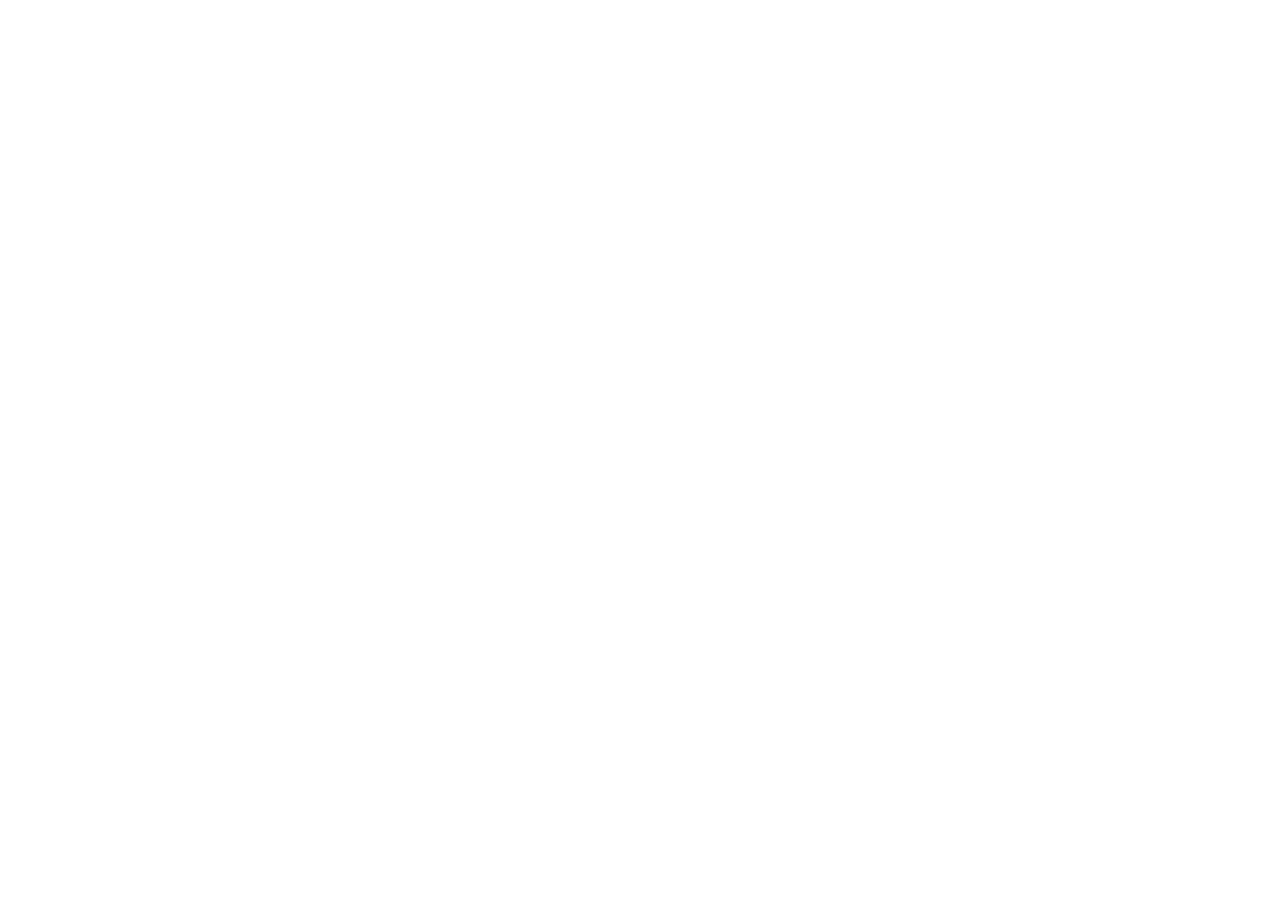
==== index.html @ 6f5f2d7b "first html project" ====
<!DOCTYPE html>
<html lang="en">
<head>
    <meta charset="UTF-8">
    <meta name = "viewport" content='width=device-width, initial-scale=1.0'>
    <title>Document</title>
</head>

<body>

</body>
</html>
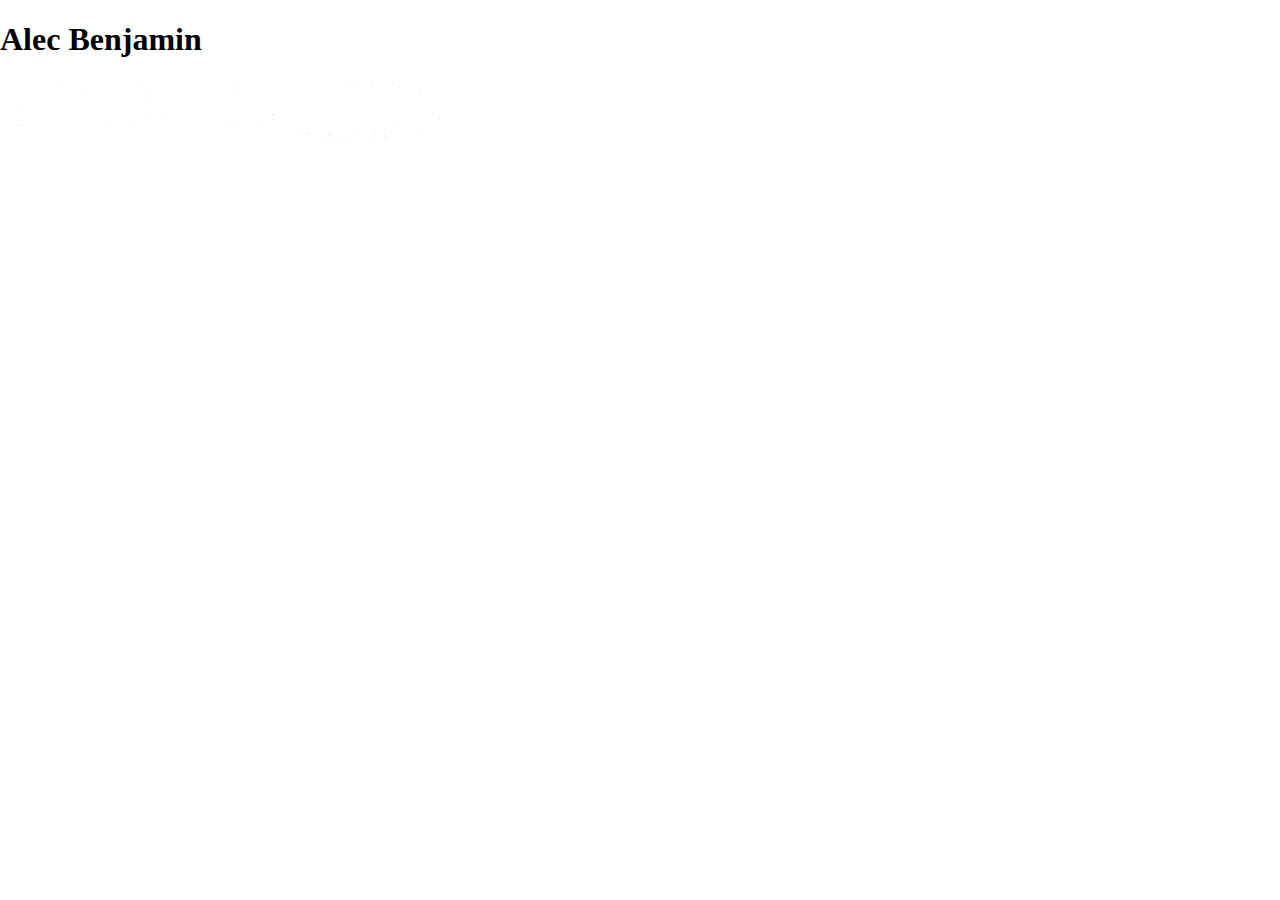
==== commit ab2aaca7: "update index" ====
--- a/index.html
+++ b/index.html
@@ -3,10 +3,20 @@
 <head>
     <meta charset="UTF-8">
     <meta name = "viewport" content='width=device-width, initial-scale=1.0'>
-    <title>Document</title>
+    <!-- Normalize.css -->
+    <link rel="stylesheet" href="normalize.css">
+    <!--Custom Stylesheet -->
+    <link rel="stylesheet" href="styles.css">
+    <title>Alec Benjamin</title>
 </head>
-
+<body>
+    <header>
+        <div class="header">
+            <div class="logo-text1">
+                <h1 class="-is-visually-hidden">Alec Benjamin</h1>
+                   <a href="/?frontpage=true"><img src="alecbenjamin logo.png"></a>
+                </div>
 <body>
 
 </body>
-</html>+</html>
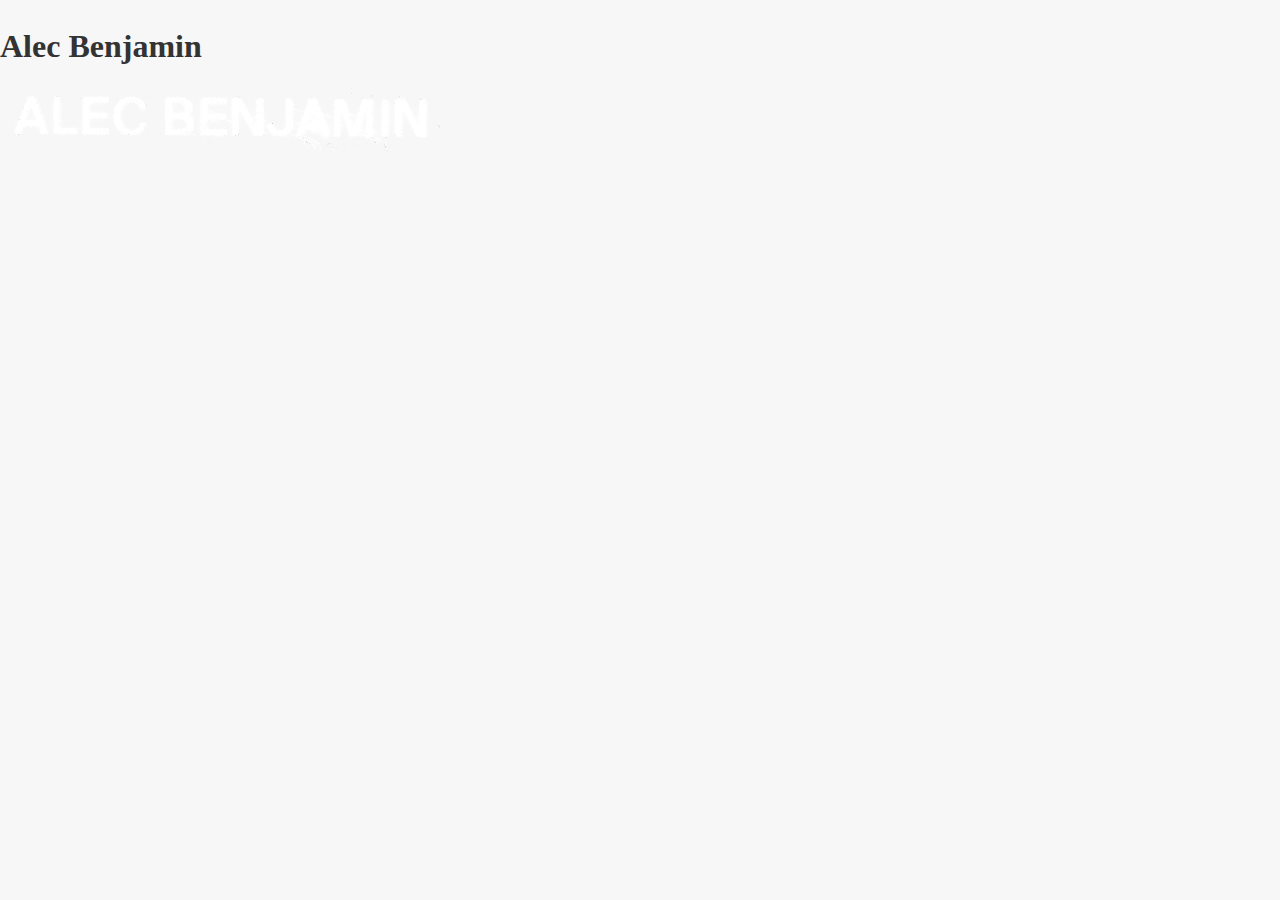
==== commit c43fc503: "changes" ====
--- a/index.html
+++ b/index.html
@@ -7,7 +7,6 @@
     <link rel="stylesheet" href="normalize.css">
     <!--Custom Stylesheet -->
     <link rel="stylesheet" href="styles.css">
-    <title>Alec Benjamin</title>
 </head>
 <body>
     <header>
--- a/styles.css
+++ b/styles.css
@@ -0,0 +1,246 @@
+/* General Styles */
+body {
+    font-family: 'Montserrat', sans-serif;
+    margin: 0;
+    padding: 0;
+    line-height: 1.6;
+    color: #333;
+    background-color: #f7f7f7;
+  }
+  
+  h1, h2, h3 {
+    font-family: 'Pacifico', cursive;
+    margin-bottom: 0.5em;
+  }
+  
+  a {
+    text-decoration: none;
+    color: #0077cc;
+  }
+  
+  a:hover {
+    color: #005fa3;
+  }
+  
+  /* Hero Section */
+  .hero {
+    background: url('images/hero-background.jpg') no-repeat center center/cover;
+    height: 100vh;
+    color: white;
+    display: flex;
+    flex-direction: column;
+    justify-content: center;
+    align-items: center;
+    text-align: center;
+    padding: 0 20px;
+  }
+  
+  .hero h1 {
+    font-size: 3rem;
+    margin-bottom: 0.5em;
+  }
+  
+  .hero p {
+    font-size: 1.5rem;
+  }
+  
+  .main-nav {
+    margin-top: 20px;
+  }
+  
+  .main-nav a {
+    margin: 0 15px;
+    font-weight: bold;
+    font-size: 1.2rem;
+    text-transform: uppercase;
+  }
+  
+  .main-nav a:hover {
+    color: #ffd700;
+  }
+  
+  /* Section Styles */
+  section {
+    padding: 60px 20px;
+    max-width: 1200px;
+    margin: 0 auto;
+  }
+  
+  section h2 {
+    text-align: center;
+  }
+  
+  section p {
+    text-align: center;
+    margin-bottom: 1.5em;
+  }
+  }
+  
+  /* Music Section */
+  .music-player {
+    margin: 20px auto;
+    max-width: 600px;
+  }
+  
+  .music-links {
+    display: flex;
+    justify-content: center;
+    gap: 20px;
+  }
+  
+  .music-links a {
+    background: #0077cc;
+    color: white;
+    padding: 10px 20px;
+    border-radius: 5px;
+  }
+  
+  .music-links a:hover {
+    background: #005fa3;
+  }
+  
+  /* Tour & Booking Section */
+  .tour-list {
+    display: flex;
+    flex-direction: column;
+    gap: 15px;
+    margin-bottom: 30px;
+  }
+  
+  .tour-item {
+    background: #fff;
+    padding: 20px;
+    border: 1px solid #ddd;
+    border-radius: 5px;
+    display: flex;
+    justify-content: space-between;
+    align-items: center;
+  }
+  
+  .tour-item button {
+    background: #0077cc;
+    color: white;
+    border: none;
+    padding: 10px 15px;
+    border-radius: 5px;
+    cursor: pointer;
+  }
+  
+  .tour-item button:hover {
+    background: #005fa3;
+  }
+  
+  /* Booking Form */
+  form {
+    max-width: 600px;
+    margin: 0 auto;
+  }
+  
+  form label {
+    display: block;
+    margin-bottom: 5px;
+    font-weight: bold;
+  }
+  
+  form input, form textarea, form button {
+    width: 100%;
+    margin-bottom: 15px;
+    padding: 10px;
+    border: 1px solid #ddd;
+    border-radius: 5px;
+  }
+  
+  form button {
+    background: #0077cc;
+    color: white;
+    cursor: pointer;
+  }
+  
+  form button:hover {
+    background: #005fa3;
+  }
+  
+  /* Merchandise Section */
+  .merch-list {
+    display: flex;
+    flex-wrap: wrap;
+    gap: 20px;
+    justify-content: center;
+  }
+  
+  .merch-item {
+    background: #fff;
+    border: 1px solid #ddd;
+    border-radius: 5px;
+    text-align: center;
+    padding: 20px;
+    max-width: 200px;
+  }
+  
+  .merch-item img {
+    max-width: 100%;
+    border-radius: 5px;
+    margin-bottom: 10px;
+  }
+  
+  .merch-item button {
+    background: #0077cc;
+    color: white;
+    border: none;
+    padding: 10px 15px;
+    border-radius: 5px;
+    cursor: pointer;
+  }
+  
+  .merch-item button:hover {
+    background: #005fa3;
+  }
+  
+  /* Contact Section */
+  .contact .social-links {
+    display: flex;
+    justify-content: center;
+    gap: 15px;
+  }
+  
+  .contact .social-links a {
+    background: #0077cc;
+    color: white;
+    padding: 10px 15px;
+    border-radius: 5px;
+    font-weight: bold;
+  }
+  
+  .contact .social-links a:hover {
+    background: #005fa3;
+  }
+  
+  /* Footer */
+  .footer {
+    background: #333;
+    color: white;
+    text-align: center;
+    padding: 10px;
+    font-size: 0.9rem;
+  }
+  
+  /* Responsive Design */
+  @media (max-width: 768px) {
+    .hero h1 {
+      font-size: 2.5rem;
+    }
+  
+    .hero p {
+      font-size: 1.2rem;
+    }
+  
+    .main-nav a {
+      font-size: 1rem;
+    }
+  
+    .tour-item {
+      flex-direction: column;
+      text-align: center;
+    }
+  }
+  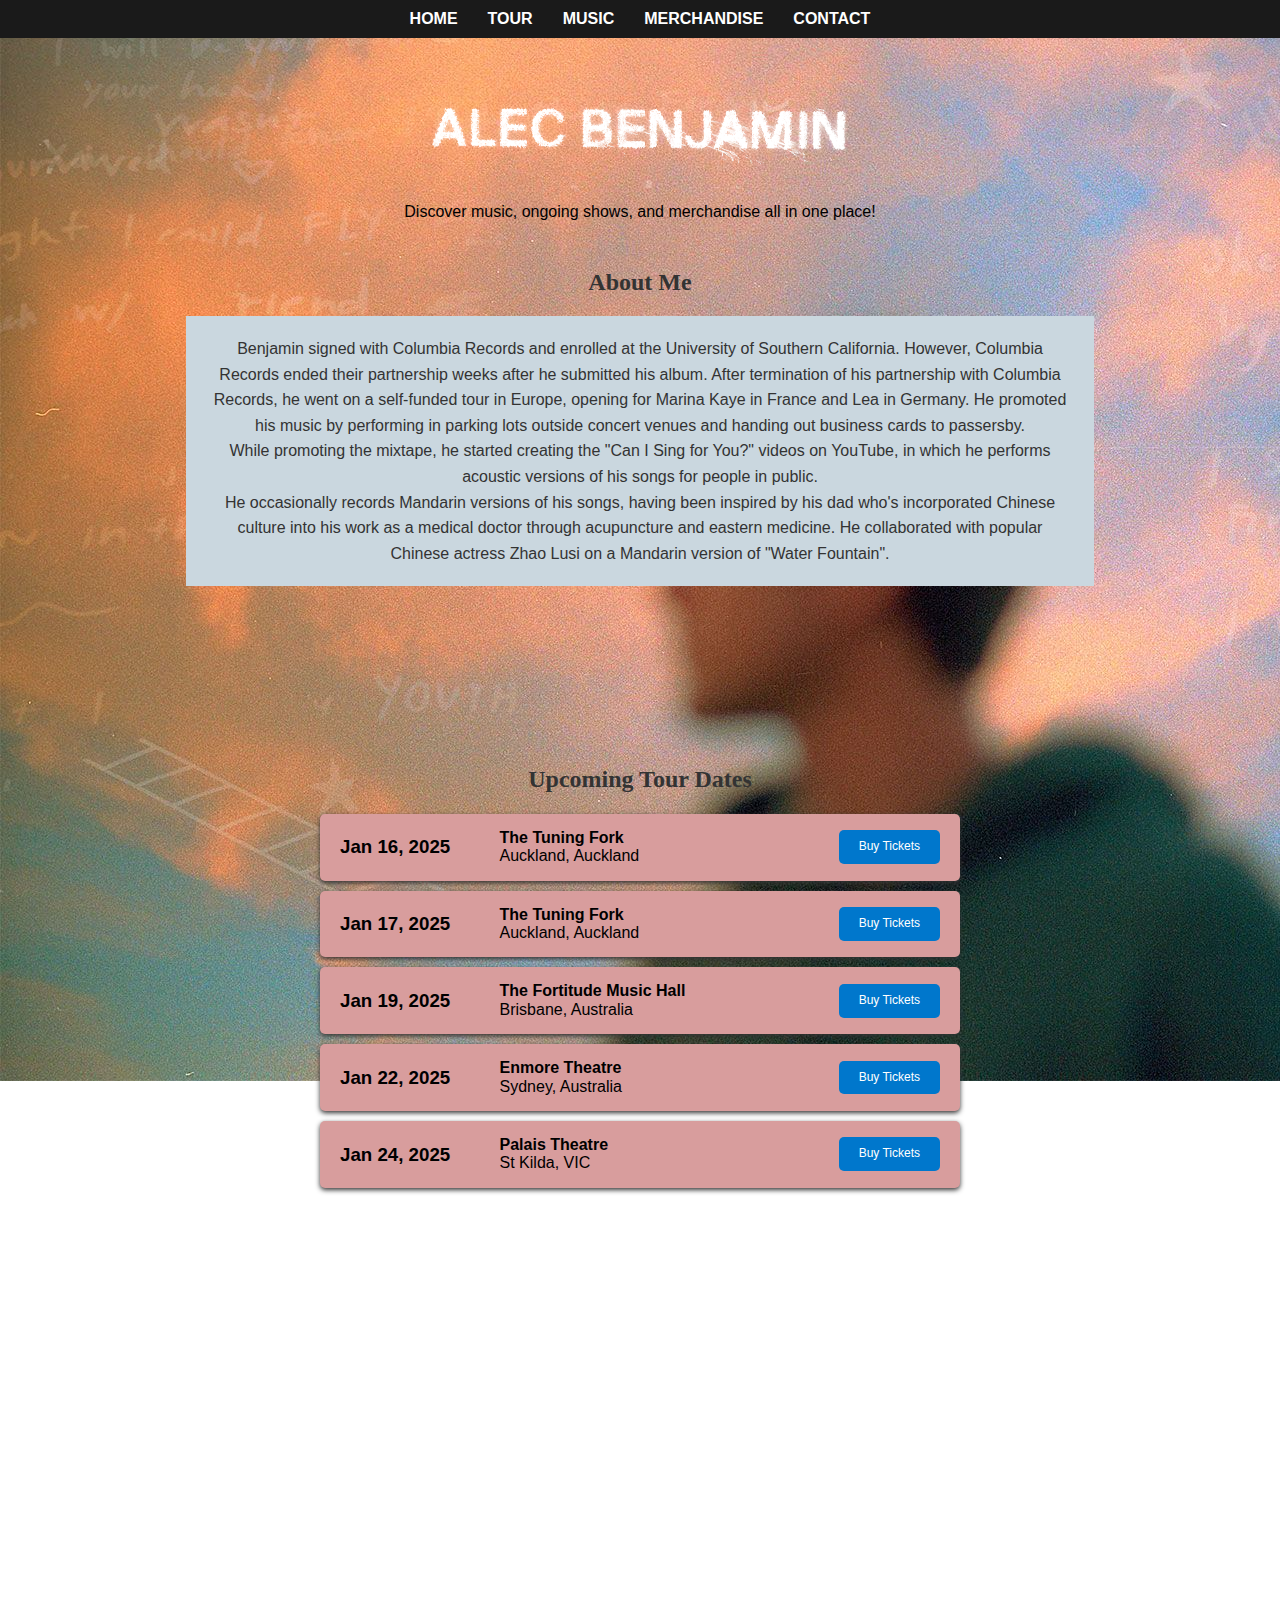
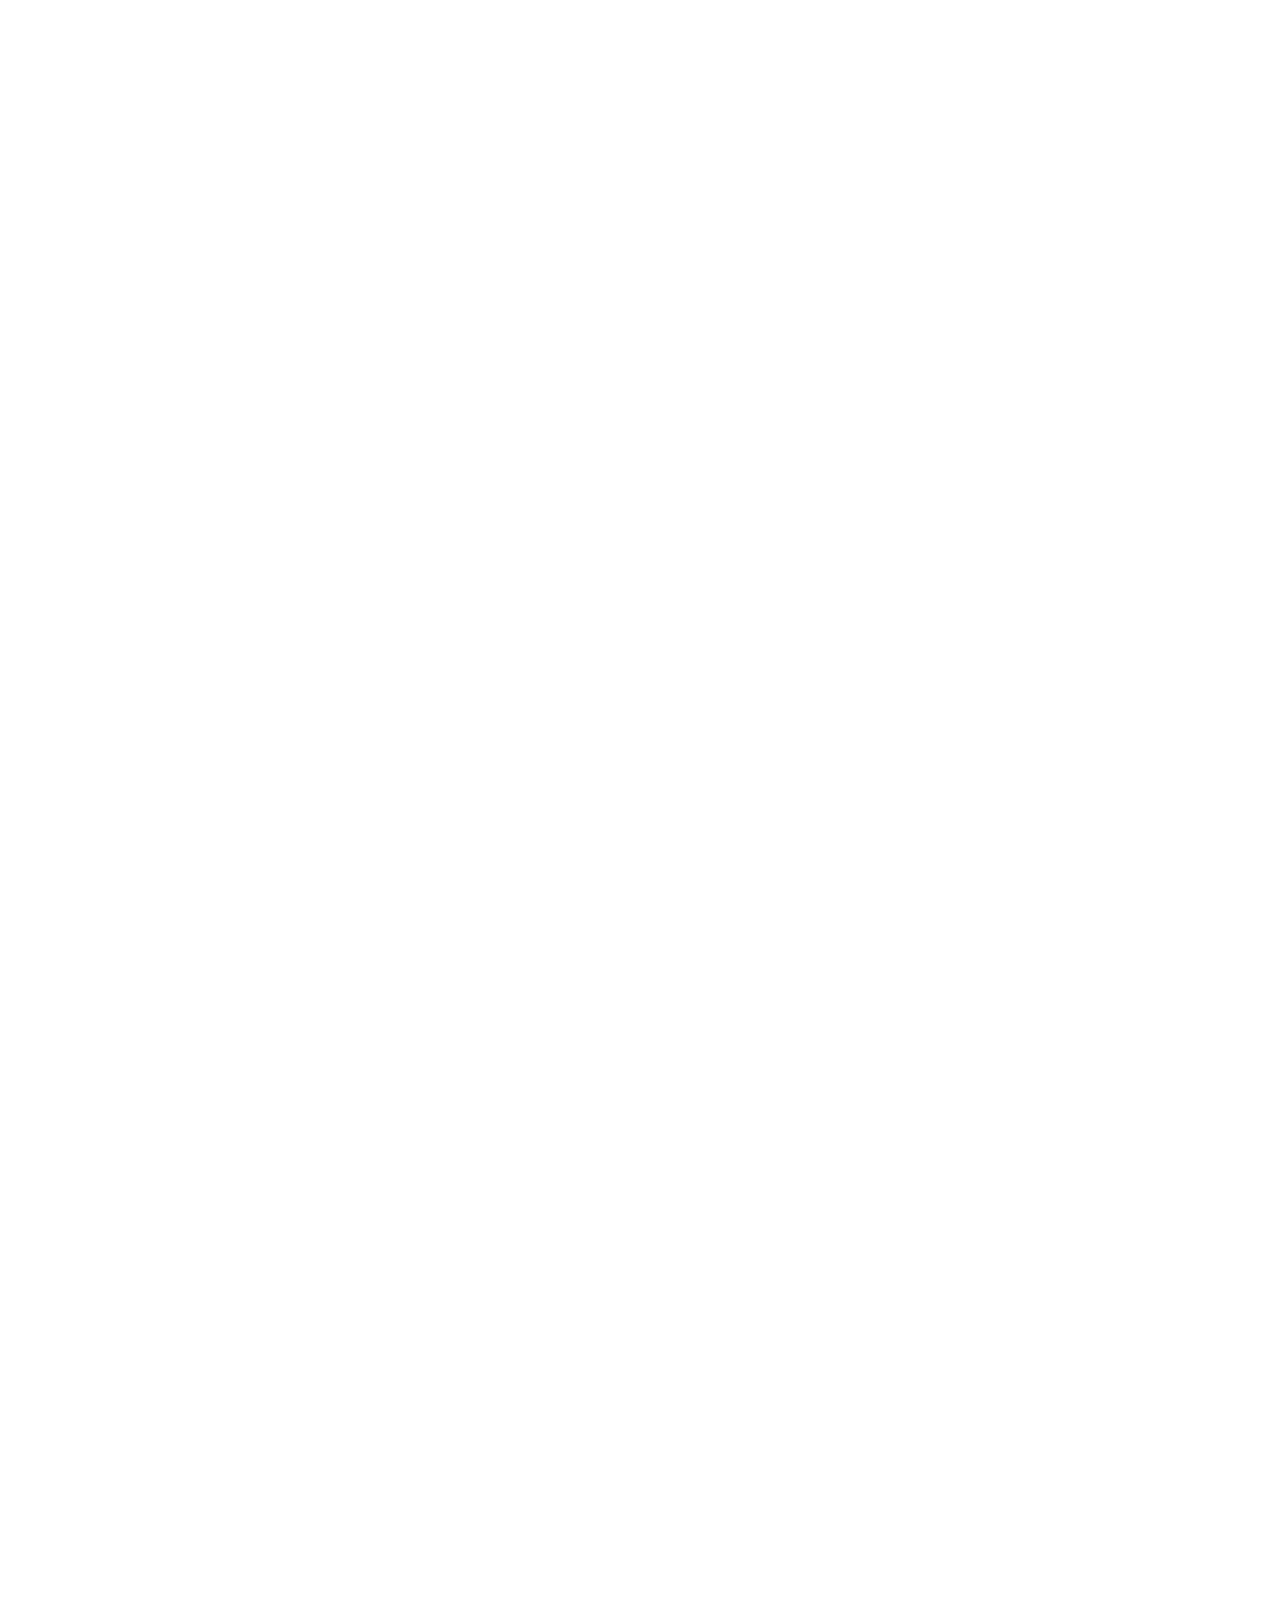
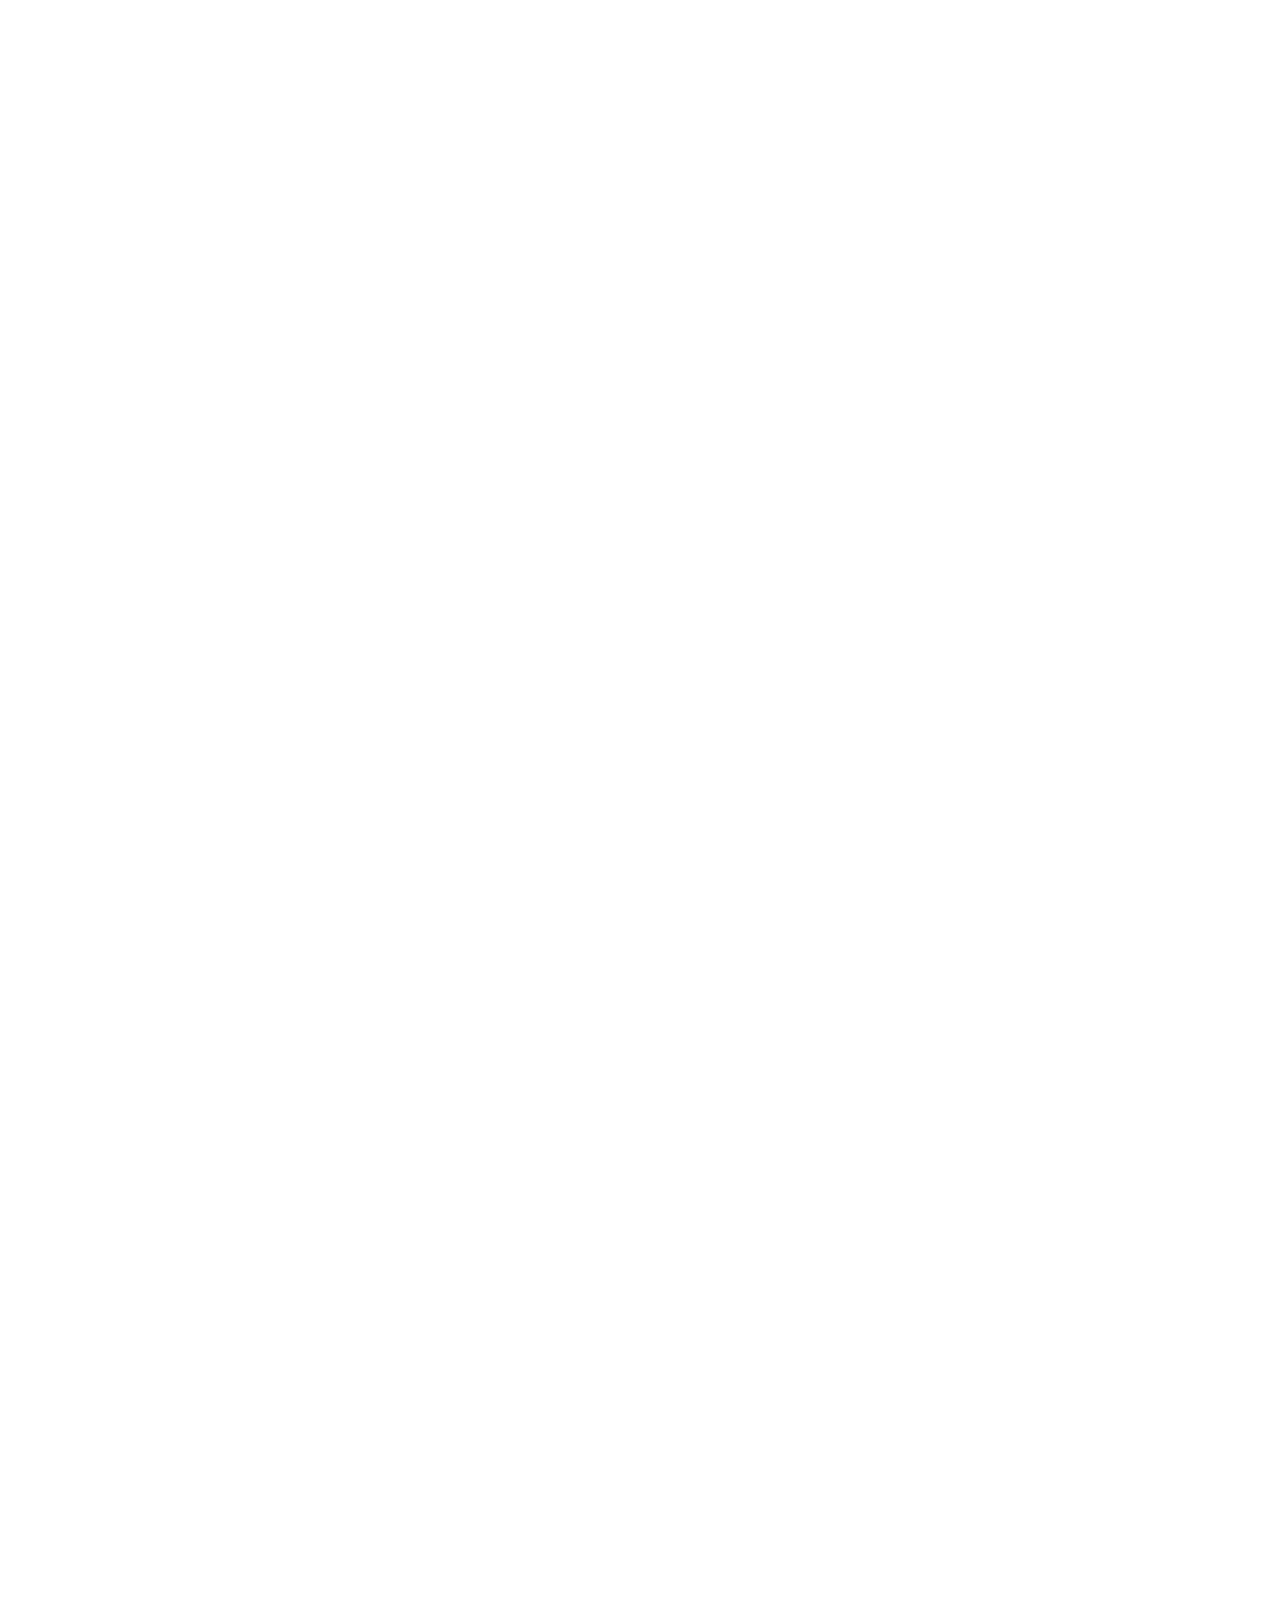
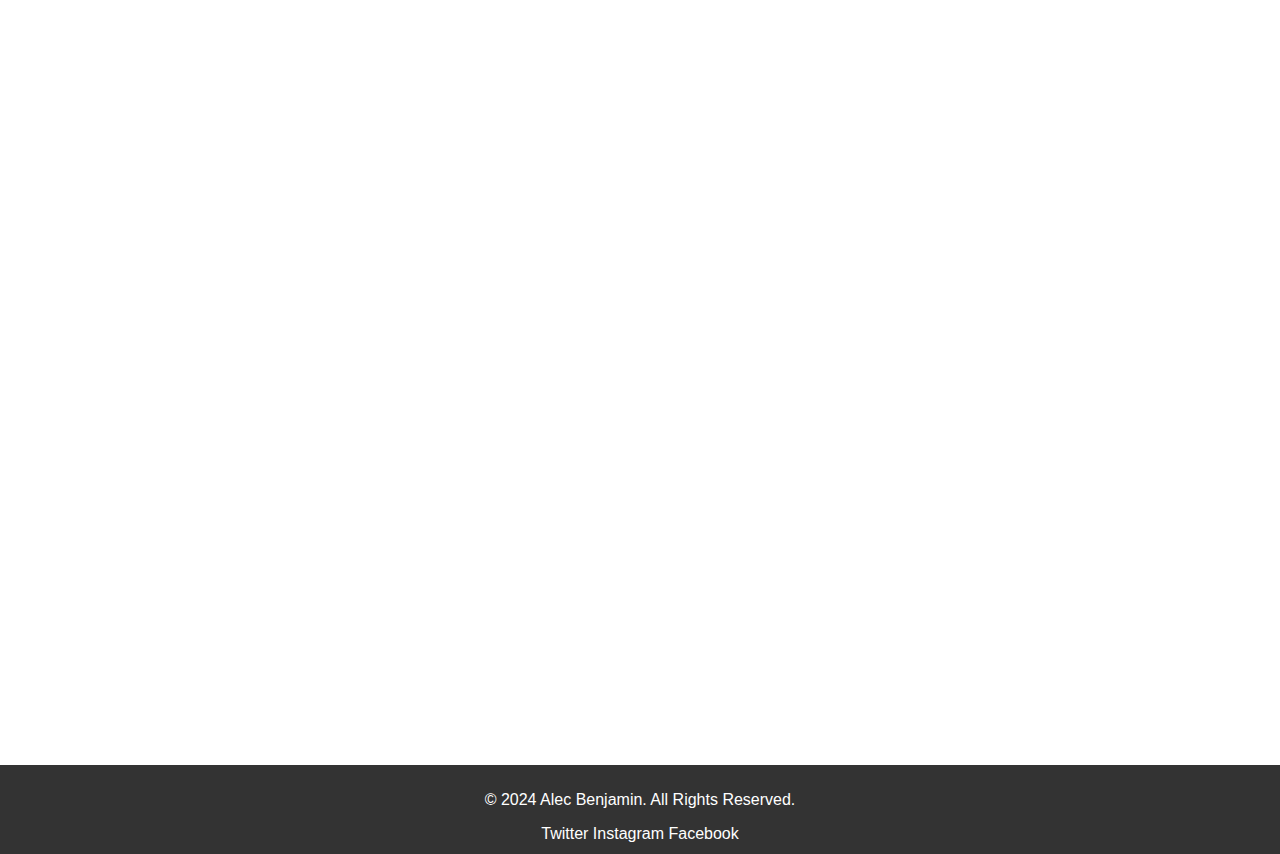
==== commit cd01dbc7: "changes" ====
--- a/index.html
+++ b/index.html
@@ -1,21 +1,217 @@
 <!DOCTYPE html>
 <html lang="en">
 <head>
-    <meta charset="UTF-8">
-    <meta name = "viewport" content='width=device-width, initial-scale=1.0'>
-    <!-- Normalize.css -->
-    <link rel="stylesheet" href="normalize.css">
-    <!--Custom Stylesheet -->
-    <link rel="stylesheet" href="styles.css">
+  <meta charset="UTF-8">
+  <meta name="viewport" content="width=device-width, initial-scale=1.0">
+  <title>Alec Benjamin </title>
+  <link rel="stylesheet" href="normalize.css">
+  <link rel="stylesheet" href="styles.css">
 </head>
 <body>
-    <header>
-        <div class="header">
-            <div class="logo-text1">
-                <h1 class="-is-visually-hidden">Alec Benjamin</h1>
-                   <a href="/?frontpage=true"><img src="alecbenjamin logo.png"></a>
-                </div>
-<body>
-
+  <!-- Main Navigation -->
+  <header class="main-header">
+    <nav class="main-nav">
+      <a href="#home">Home</a>
+      <a href="#tour">Tour</a>
+      <a href="#music">Music</a>
+      <a href="#merch">Merchandise</a>
+      <a href="#contact">Contact</a>
+    </nav>
+  </header>
+
+  <!-- Home Section -->
+  <section id="home" class="page-section">
+    <h1 class="title"><img src="alecbenjamin logo.png" alt="Alec Benjamin"></h1>
+    <p>Discover music, ongoing shows, and merchandise all in one place!</p>
+    <h2><br>About Me</h2>
+    <p class="about-me">
+      Benjamin signed with Columbia Records and enrolled at the University of Southern California. However, Columbia Records ended their partnership weeks after he submitted his album. After termination of his partnership with Columbia Records, he went on a self-funded tour in Europe, opening for Marina Kaye in France and Lea in Germany. He promoted his music by performing in parking lots outside concert venues and handing out business cards to passersby.
+      <br> While promoting the mixtape, he started creating the "Can I Sing for You?" videos on YouTube, in which he performs acoustic versions of his songs for people in public.
+      <br> He occasionally records Mandarin versions of his songs, having been inspired by his dad who's incorporated Chinese culture into his work as a medical doctor through acupuncture and eastern medicine. He collaborated with popular Chinese actress Zhao Lusi on a Mandarin version of "Water Fountain".
+    </p>
+  </section>
+  
+
+  <!-- Tour Section -->
+  <section id="tour" class="page-section">
+    <h2>Upcoming Tour Dates</h2>
+    <div class="tour-list">
+      <div class="tour-item" data-location="Auckland" data-url="https://moshtix.co.nz/v2/event/alec-benjamin-auckland/169589">
+        <h3>Jan 16, 2025</h3>
+        <p><strong>
+          The Tuning Fork</strong> 
+          <br>Auckland, Auckland</p>
+        <button>Buy Tickets</button>
+      </div>
+      <div class="tour-item" data-location="Auckland" data-url="https://moshtix.co.nz/v2/event/alec-benjamin-auckland/169589">
+        <h3>Jan 17, 2025</h3>
+        <p><strong>
+          The Tuning Fork</strong> 
+          <br>Auckland, Auckland</p>
+        <button>Buy Tickets</button>
+      </div>
+      <div class="tour-item" data-location="Brisbane" data-url="https://www.ticketmaster.com.au/event/130060F1A6D33A3C">
+        <h3>Jan 19, 2025</h3>
+        <p><strong>
+          The Fortitude Music Hall</strong> 
+          <br>Brisbane, Australia</p>
+        <button>Buy Tickets</button>
+      </div>
+      <div class="tour-item" data-location="Sydney" data-url="https://premier.ticketek.com.au/shows/show.aspx?sh=ALECBEN25">
+        <h3>Jan 22, 2025</h3>
+        <p><strong>
+          Enmore Theatre</strong> 
+          <br>Sydney, Australia</p>
+        <button>Buy Tickets</button>
+      </div>
+      <div class="tour-item" data-location="VIC" data-url="https://www.ticketmaster.com.au/event/130060F1B1143D73">
+        <h3>Jan 24, 2025</h3>
+        <p><strong>
+          Palais Theatre</strong> 
+          <br>St Kilda, VIC</p>
+        <button>Buy Tickets</button>
+      </div>
+    </div>
+  </section>
+
+  <!-- Music Section -->
+  <section id="music" class="page-section">
+    <h2>Music</h2>
+    <div class="music-library">
+      <h3>Listen to my latest album.</h3>
+      <iframe style="border-radius:12px" 
+      src="https://open.spotify.com/embed/album/6ul4W8XzkvOeS1YgPfY3TF?utm_source=generator" 
+      width="100%" 
+      height="352" 
+      frameBorder="0" 
+      allowfullscreen="" 
+      allow="autoplay; clipboard-write; encrypted-media; fullscreen; picture-in-picture" 
+      loading="lazy">
+      </iframe>
+      <div class="track-list">
+        <h3>Hit Songs</h3>
+        <iframe style="border-radius:12px" 
+        src="https://open.spotify.com/embed/track/4IhKLu7Vk3j2TLmnFPl6To?utm_source=generator" 
+        width="100%" 
+        height="352" 
+        frameBorder="0" 
+        allowfullscreen="" 
+        allow="autoplay; clipboard-write; encrypted-media; fullscreen; picture-in-picture" 
+        loading="lazy"></iframe>
+        <iframe style="border-radius:12px" 
+        src="https://open.spotify.com/embed/track/4IhKLu7Vk3j2TLmnFPl6To?utm_source=generator" 
+        width="100%" 
+        height="352" 
+        frameBorder="0" 
+        allowfullscreen="" 
+        allow="autoplay; clipboard-write; encrypted-media; fullscreen; picture-in-picture" 
+        loading="lazy"></iframe>
+      </div>
+    </div>
+  </section>
+
+  <!-- Merchandise Section -->
+  <section id="merch" class="page-section">
+    <h2>Merchandise</h2>
+    <div class="merch-list">
+      <div class="merch-item">
+        <img src="12_notes_tour_hoodie_black.png" alt="12 Notes Tour Hoodie">
+        <p>12 Notes Tour Hoodie</p>
+        <p>$109.00</p>
+        <button>Add to Cart</button>
+      </div>
+      <div class="merch-item">
+        <img src="12_notes_crewneck.png" alt="12 Notes Tour Crewneck">
+        <p>12 Notes Tour Crewneck</p>
+        <p>$96.00</p>
+        <button>Add to Cart</button>
+      </div>
+      <div class="merch-item">
+        <img src="12_notes_photo_tee.png" alt="12 Notes Photo Tour Tee">
+        <p>12 Notes Photo Tour Tee</p>
+        <p>$55.00</p>
+        <button>Add to Cart</button>
+      </div>
+      
+      <div class="merch-item">
+        <img src="hoodie_merch.png" alt="12 Notes Hoodie">
+        <p>12 Notes Hoodie</p>
+        <p>$102.00</p>
+        <button>Add to Cart</button>
+      </div>
+      <div class="merch-item">
+        <img src="t-shirt_merch.png" alt="12 Notes Tee White">
+        <p>12 Notes Tee White</p>
+        <p>$55.00</p>
+        <button>Add to Cart</button>
+      </div>
+      <div class="merch-item">
+        <img src="theraphy_tee.png" alt="Theraphy Tour Tee">
+        <p>Therapy Tour Tee</p>
+        <p>$55.00</p>
+        <button>Add to Cart</button>
+      </div>
+      <div class="merch-item">
+        <img src="theraphy_crewneck.png" alt="Theraphy Crewneck">
+        <p>Therapy Crewneck</p>
+        <p>$89.00</p>
+        <button>Add to Cart</button>
+      </div>
+      <div class="merch-item">
+        <img src="hat_merch.png" alt="Therapy Hat">
+        <p>Theraphy Hat</p>
+        <p>$62.00</p>
+        <button>Add to Cart</button>
+      </div>
+      <div class="merch-item">
+        <img src="journal_club_tee.png" alt="Journal Club Tee White">
+        <p>Journal Club Tee White</p>
+        <p>$55.00</p>
+        <button>Add to Cart</button>
+      </div>
+      <div class="merch-item">
+        <img src="journal_club_tee_black.png" alt="Journal Club Tee Black">
+        <p>Journal Club Tee Black</p>
+        <p>$55.00</p>
+        <button>Add to Cart</button>
+      </div>
+    </div>
+    <div class="cart-summary">
+      <h3>Your Cart</h3>
+      <ul id="cart-items"></ul>
+      <p id="cart-total">Total: $0.00</p>
+      <button id="checkout-button">Checkout</button>
+    </div>
+  </section>
+
+  <!-- Contact Section -->
+  <section id="contact" class="page-section">
+    <h2>Contact Us</h2>
+    <p>Have a question or message? Drop us a note below!</p>
+    <form id="contact-form" class="contact-form">
+      <div class="form-group">
+        <input type="text" id="name" name="name" placeholder="Your Name" required>
+      </div>
+      <div class="form-group">
+        <input type="email" id="email" name="email" placeholder="Your Email" required>
+      </div>
+      <div class="form-group">
+        <textarea id="message" name="message" placeholder="Your Message" rows="3" required></textarea>
+      </div>
+      <button type="submit">Send</button>
+    </form>
+  </section>
+  
+
+  <footer class="footer">
+    <p>&copy; 2024 Alec Benjamin. All Rights Reserved.</p>
+    <div class="social-links">
+      <a href="https://x.com/AlecBenjamin/" target="_blank">Twitter</a>
+      <a href="https://www.instagram.com/alecbenjamin/" target="_blank">Instagram</a>
+      <a href="https://www.facebook.com/AlecBenjaminMusic/" target="_blank">Facebook</a>
+    </div>
+  </footer>  
+
+  <script src="script.js"></script>
 </body>
 </html>
--- a/styles.css
+++ b/styles.css
@@ -1,246 +1,238 @@
 /* General Styles */
 body {
-    font-family: 'Montserrat', sans-serif;
-    margin: 0;
-    padding: 0;
-    line-height: 1.6;
-    color: #333;
-    background-color: #f7f7f7;
-  }
-  
-  h1, h2, h3 {
-    font-family: 'Pacifico', cursive;
-    margin-bottom: 0.5em;
-  }
-  
-  a {
-    text-decoration: none;
-    color: #0077cc;
-  }
-  
-  a:hover {
-    color: #005fa3;
-  }
-  
-  /* Hero Section */
-  .hero {
-    background: url('images/hero-background.jpg') no-repeat center center/cover;
-    height: 100vh;
-    color: white;
-    display: flex;
-    flex-direction: column;
-    justify-content: center;
-    align-items: center;
-    text-align: center;
-    padding: 0 20px;
-  }
-  
-  .hero h1 {
-    font-size: 3rem;
-    margin-bottom: 0.5em;
-  }
-  
-  .hero p {
-    font-size: 1.5rem;
-  }
-  
-  .main-nav {
-    margin-top: 20px;
-  }
-  
-  .main-nav a {
-    margin: 0 15px;
-    font-weight: bold;
-    font-size: 1.2rem;
-    text-transform: uppercase;
-  }
-  
-  .main-nav a:hover {
-    color: #ffd700;
-  }
-  
-  /* Section Styles */
-  section {
-    padding: 60px 20px;
-    max-width: 1200px;
-    margin: 0 auto;
-  }
-  
-  section h2 {
-    text-align: center;
-  }
-  
-  section p {
-    text-align: center;
-    margin-bottom: 1.5em;
-  }
-  }
-  
-  /* Music Section */
-  .music-player {
-    margin: 20px auto;
-    max-width: 600px;
-  }
-  
-  .music-links {
-    display: flex;
-    justify-content: center;
-    gap: 20px;
-  }
-  
-  .music-links a {
-    background: #0077cc;
-    color: white;
-    padding: 10px 20px;
-    border-radius: 5px;
-  }
-  
-  .music-links a:hover {
-    background: #005fa3;
-  }
-  
-  /* Tour & Booking Section */
-  .tour-list {
-    display: flex;
-    flex-direction: column;
-    gap: 15px;
-    margin-bottom: 30px;
-  }
-  
-  .tour-item {
-    background: #fff;
-    padding: 20px;
-    border: 1px solid #ddd;
-    border-radius: 5px;
-    display: flex;
-    justify-content: space-between;
-    align-items: center;
-  }
-  
-  .tour-item button {
-    background: #0077cc;
-    color: white;
-    border: none;
-    padding: 10px 15px;
-    border-radius: 5px;
-    cursor: pointer;
-  }
-  
-  .tour-item button:hover {
-    background: #005fa3;
-  }
-  
-  /* Booking Form */
-  form {
-    max-width: 600px;
-    margin: 0 auto;
-  }
-  
-  form label {
-    display: block;
-    margin-bottom: 5px;
-    font-weight: bold;
-  }
-  
-  form input, form textarea, form button {
-    width: 100%;
-    margin-bottom: 15px;
-    padding: 10px;
-    border: 1px solid #ddd;
-    border-radius: 5px;
-  }
-  
-  form button {
-    background: #0077cc;
-    color: white;
-    cursor: pointer;
-  }
-  
-  form button:hover {
-    background: #005fa3;
-  }
-  
-  /* Merchandise Section */
-  .merch-list {
-    display: flex;
-    flex-wrap: wrap;
-    gap: 20px;
-    justify-content: center;
-  }
-  
-  .merch-item {
-    background: #fff;
-    border: 1px solid #ddd;
-    border-radius: 5px;
-    text-align: center;
-    padding: 20px;
-    max-width: 200px;
-  }
-  
-  .merch-item img {
-    max-width: 100%;
-    border-radius: 5px;
-    margin-bottom: 10px;
-  }
-  
-  .merch-item button {
-    background: #0077cc;
-    color: white;
-    border: none;
-    padding: 10px 15px;
-    border-radius: 5px;
-    cursor: pointer;
-  }
-  
-  .merch-item button:hover {
-    background: #005fa3;
-  }
-  
-  /* Contact Section */
-  .contact .social-links {
-    display: flex;
-    justify-content: center;
-    gap: 15px;
-  }
-  
-  .contact .social-links a {
-    background: #0077cc;
-    color: white;
-    padding: 10px 15px;
-    border-radius: 5px;
-    font-weight: bold;
-  }
-  
-  .contact .social-links a:hover {
-    background: #005fa3;
-  }
-  
-  /* Footer */
-  .footer {
-    background: #333;
-    color: white;
-    text-align: center;
-    padding: 10px;
-    font-size: 0.9rem;
-  }
-  
-  /* Responsive Design */
-  @media (max-width: 768px) {
-    .hero h1 {
-      font-size: 2.5rem;
-    }
-  
-    .hero p {
-      font-size: 1.2rem;
-    }
-  
-    .main-nav a {
-      font-size: 1rem;
-    }
-  
-    .tour-item {
-      flex-direction: column;
-      text-align: center;
-    }
-  }
-  +  font-family: 'Montserrat', sans-serif;
+  margin: 0;
+  padding: 0;
+  scroll-behavior: smooth;
+  background-image: url('alecbenjamincover.jpg');
+  background-repeat: no-repeat;
+  background-attachment: fixed;
+}
+
+h1, h2 {
+  font-family: 'Pacifico', cursive;
+  text-align: center;
+  color: #333;
+}
+
+a {
+  text-decoration: none;
+  color: white;
+}
+
+a:hover {
+  color: #ffd700;
+}
+
+/* Home Section */
+.home {
+  background: url('alecbenjamincover.jpg') no-repeat center center/cover;
+  display: flex;
+  flex-direction: column;
+  justify-content: center;
+  align-items: center;
+  text-align: center;
+}
+
+.about-me {
+  width: 70%;
+  margin: 0 auto; 
+  line-height: 1.6; 
+  color: #333; 
+  padding: 20px 20px;
+  background-color: #cad7df;
+}
+
+
+.main-nav {
+  position: fixed;
+  top: 0;
+  left: 0;
+  right: 0;
+  display: flex;
+  justify-content: center;
+  background: #1a1a1a;
+  padding: 10px 0;
+  z-index: 1000;
+}
+
+.main-nav a {
+  margin: 0 15px;
+  font-weight: bold;
+  text-transform: uppercase;
+}
+
+
+/* Section Layouts */
+section {
+  padding: 80px 20px;
+  text-align: center;
+  min-height: 10cm;
+}
+
+
+/* Tour List */
+.tour-item {
+  display: flex;
+  align-items: center; 
+  justify-content: space-between; 
+  max-width: 600px;
+  background: #d89d9d;
+  margin: 10px auto;
+  padding: 15px 20px; 
+  border-radius: 5px;
+  box-shadow: 0 2px 5px #333;
+  text-align: left;
+}
+
+.tour-item h3 {
+  margin: 0;
+  flex: 1; 
+}
+
+.tour-item p {
+  margin: 0;
+  font-size: 16px;
+  flex: 2; 
+  text-align: left;
+}
+
+.tour-item button {
+  margin-left: 20px; 
+  padding: 10px 20px;
+  background-color: #0077cc;
+  color: white;
+  border: none;
+  border-radius: 5px;
+  cursor: pointer;
+  font-size: 12px;
+}
+
+
+/* Merchandise Section */
+.merch-list {
+  display: flex;
+  flex-wrap: wrap; /* Ensures wrapping of items to the next row */
+  justify-content: center; /* Centers items on each row */
+  gap: 20px; /* Adds spacing between items */
+}
+
+.merch-item {
+  flex: 1 1 calc(25% - 20px); 
+  max-width: 300px;
+  text-align: center; 
+  padding: 15px;
+  border-radius: 8px;
+  background-color: #ffffff81;
+  box-shadow: 0 2px 5px #1a1a1a;
+}
+
+.merch-item img {
+  width: 100%;
+  height: auto; /* Ensures the image scales proportionally */
+  border-radius: 5px; /* Adds slight rounding to the image */
+}
+
+.merch-item button {
+  margin-top: 10px;
+  padding: 10px 15px;
+  background-color: #0077cc;
+  color: white;
+  border: none;
+  border-radius: 5px;
+  cursor: pointer;
+  font-size: 11px;
+}
+
+.merch-item button:hover {
+  background-color: #005fa3;
+}
+
+.cart-summary {
+  margin: 30px auto; 
+  padding: 15px;
+  background: #f8c4c4cf;
+  border-radius: 5px;
+  max-width: 800px;
+  text-align: center; 
+}
+
+.cart-summary h3 {
+  margin-bottom: 10px;
+}
+
+#cart-items {
+  list-style: none;
+  padding: 0;
+  margin-bottom: 10px;
+}
+
+#cart-items li {
+  padding: 5px 0;
+}
+
+#checkout-button {
+  background: #0077cc;
+  color: white;
+  border: none;
+  padding: 10px 15px;
+  border-radius: 5px;
+  cursor: pointer;
+}
+
+#checkout-button:hover {
+  background: #005fa3;
+}
+
+/*Contact Section*/
+.contact-form {
+  width: 80%;
+  margin: 0 auto;
+  max-width: 500px; 
+  display: flex;
+  flex-direction: column;
+  gap: 10px; 
+}
+
+.contact-form .form-group {
+  display: flex;
+  flex-direction: column;
+}
+
+.contact-form input,
+.contact-form textarea {
+  width: 100%;
+  padding: 10px;
+  border: 1px solid #ccc;
+  border-radius: 5px;
+  font-size: 12px;
+}
+
+.contact-form button {
+  margin: auto;
+  padding: 10px 20px;
+  background-color: #0077cc;
+  color: white;
+  border: none;
+  border-radius: 5px;
+  cursor: pointer;
+  font-size: 12px;
+  width: 80px;
+}
+
+.contact-form button:hover {
+  background-color: #005fa3;
+}
+
+#contact p {
+  font-size: 11px;
+  margin-bottom: 15px;
+}
+
+/* Footer */
+.footer {
+  text-align: center;
+  background: #333;
+  color: white;
+  padding: 10px 0;
+}
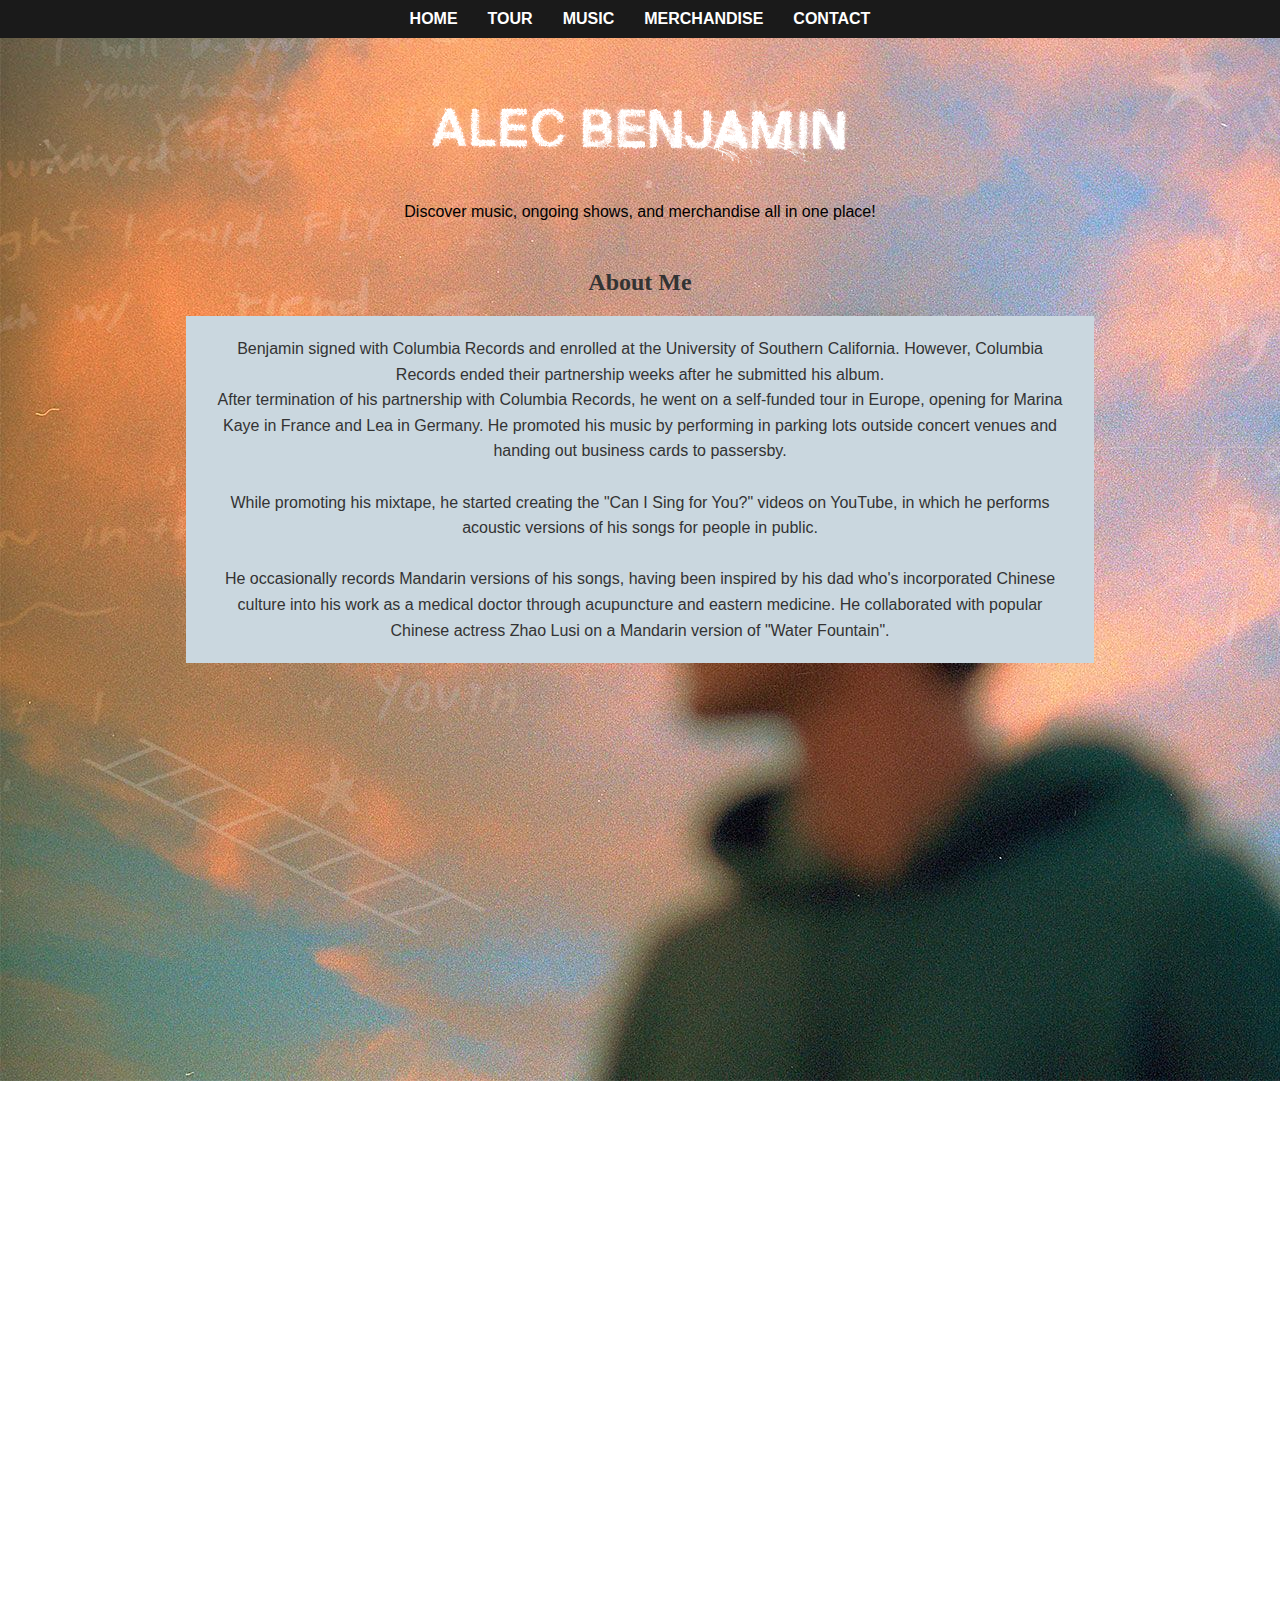
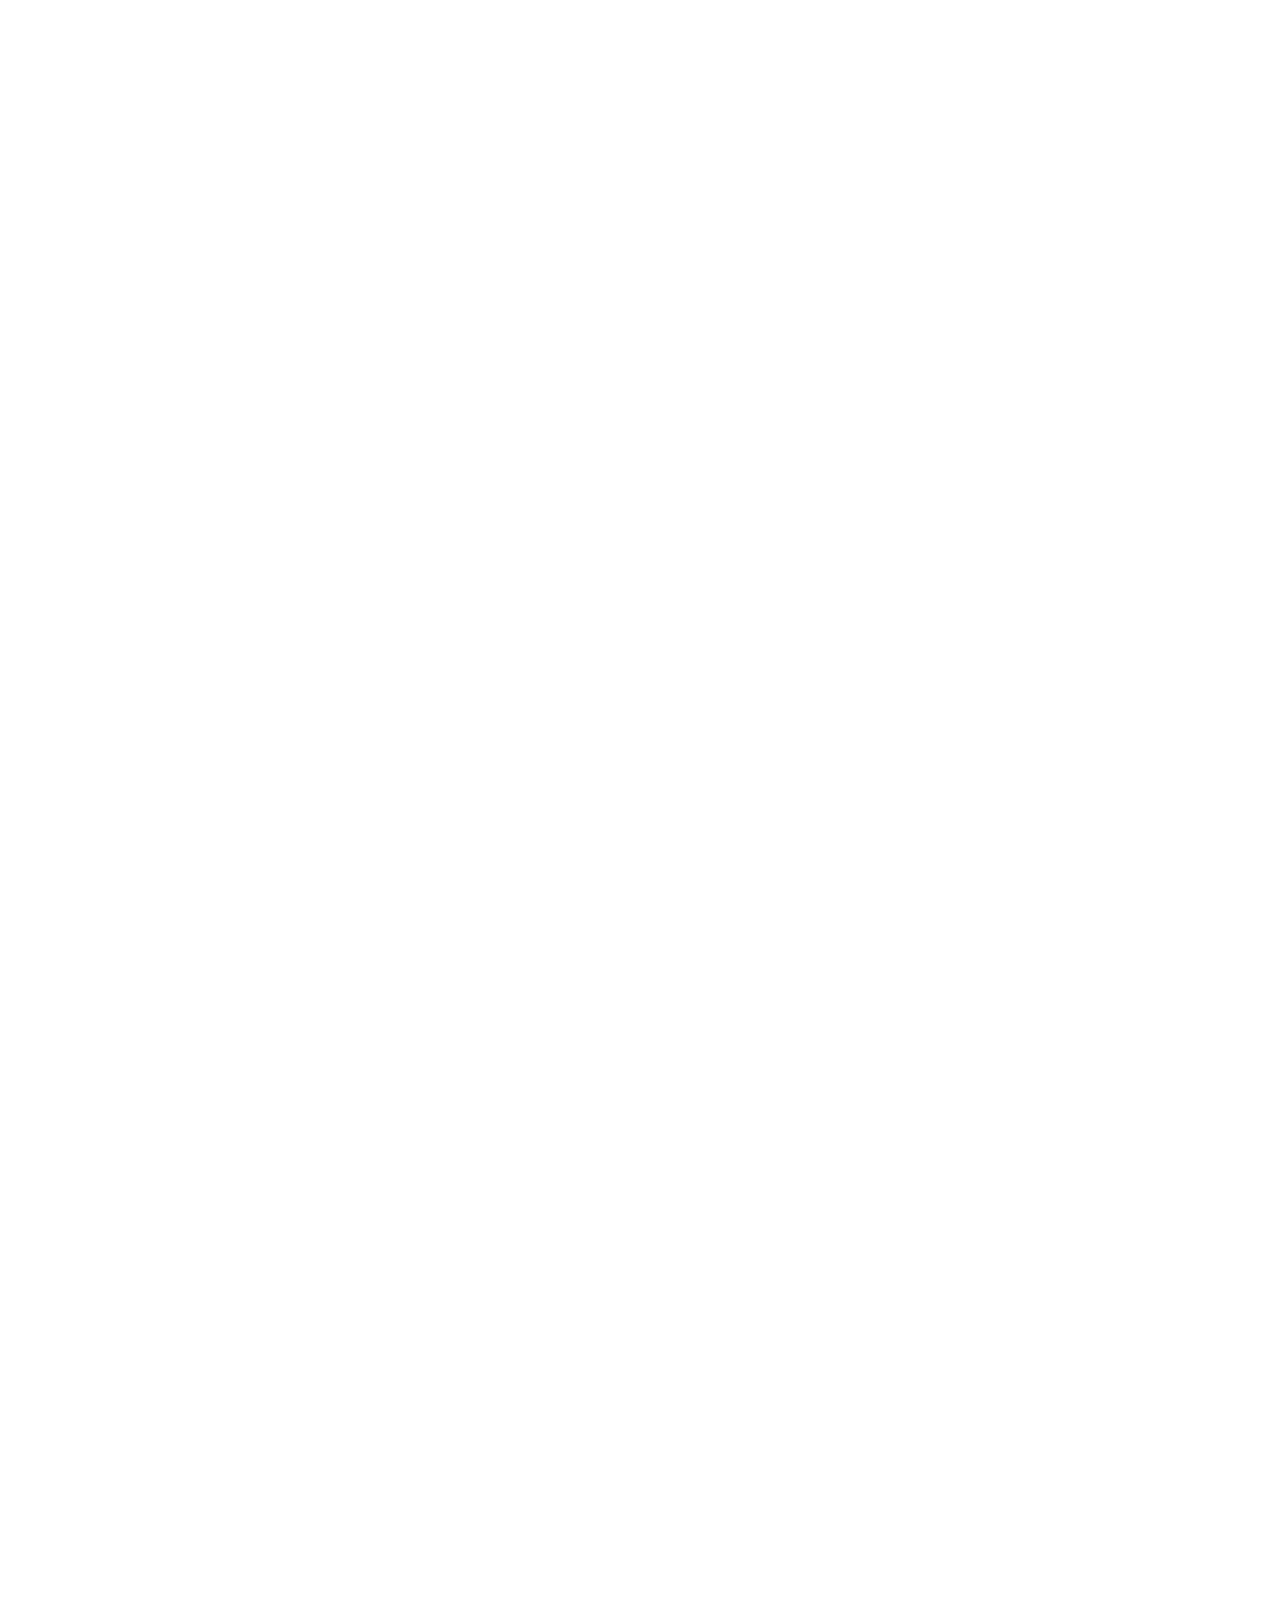
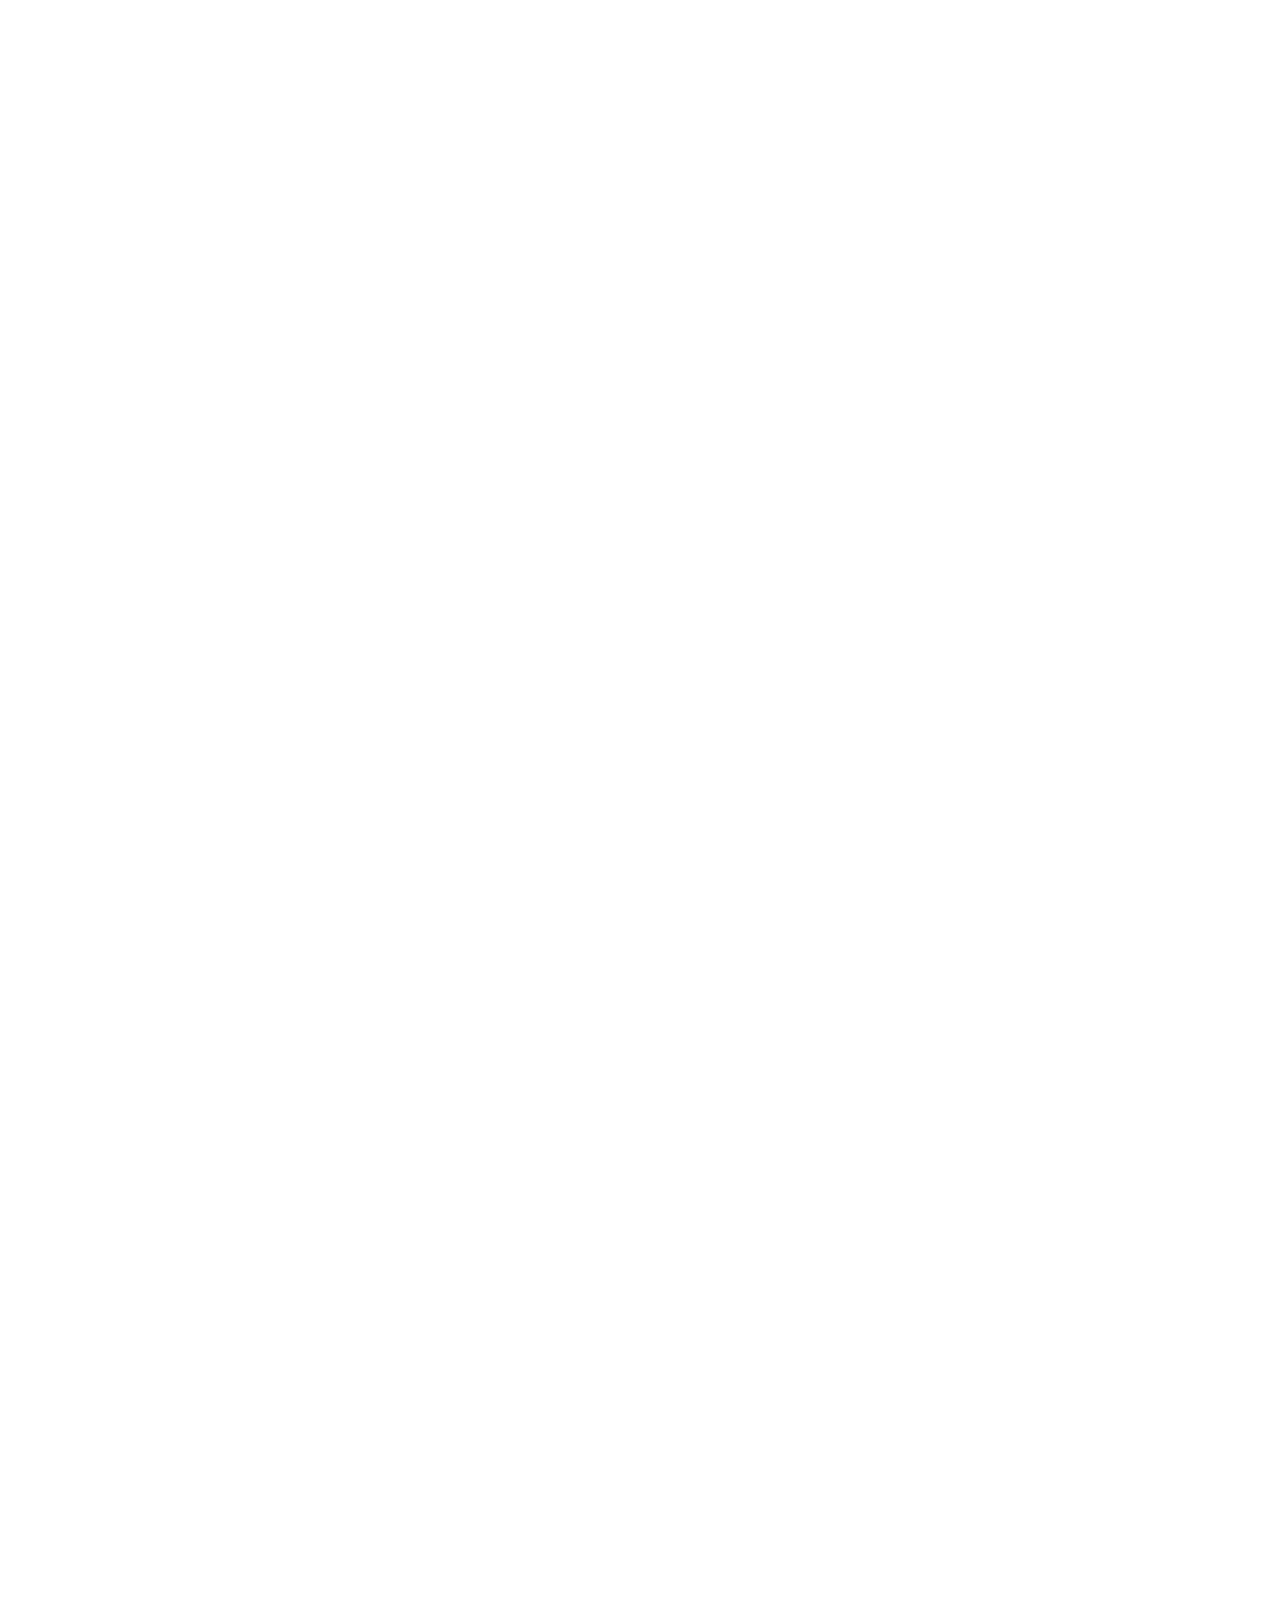
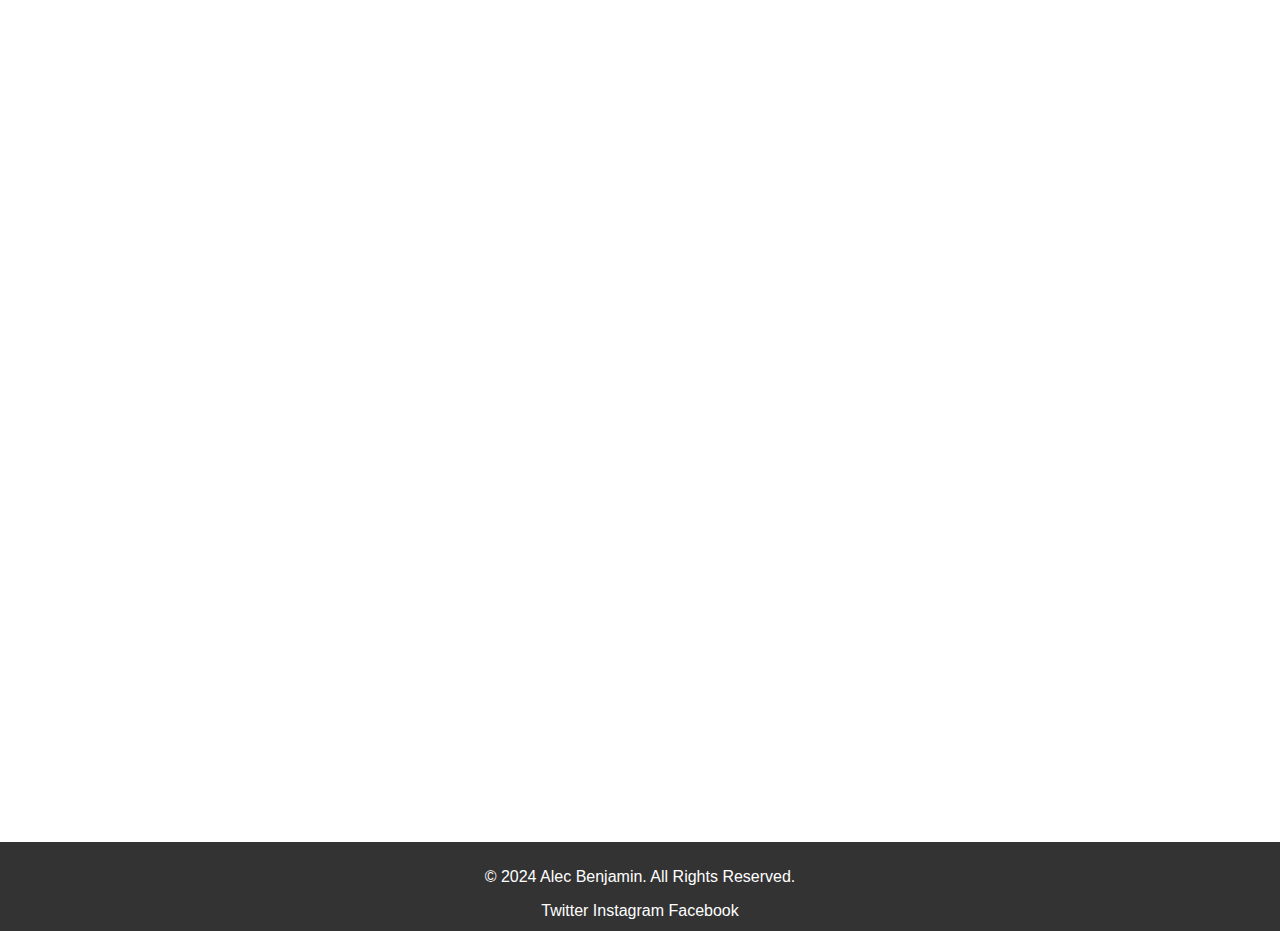
==== commit 43a73cf9: "last changes" ====
--- a/index.html
+++ b/index.html
@@ -25,9 +25,10 @@
     <p>Discover music, ongoing shows, and merchandise all in one place!</p>
     <h2><br>About Me</h2>
     <p class="about-me">
-      Benjamin signed with Columbia Records and enrolled at the University of Southern California. However, Columbia Records ended their partnership weeks after he submitted his album. After termination of his partnership with Columbia Records, he went on a self-funded tour in Europe, opening for Marina Kaye in France and Lea in Germany. He promoted his music by performing in parking lots outside concert venues and handing out business cards to passersby.
-      <br> While promoting the mixtape, he started creating the "Can I Sing for You?" videos on YouTube, in which he performs acoustic versions of his songs for people in public.
-      <br> He occasionally records Mandarin versions of his songs, having been inspired by his dad who's incorporated Chinese culture into his work as a medical doctor through acupuncture and eastern medicine. He collaborated with popular Chinese actress Zhao Lusi on a Mandarin version of "Water Fountain".
+      Benjamin signed with Columbia Records and enrolled at the University of Southern California. However, Columbia Records ended their partnership weeks after he submitted his album. 
+      <br>After termination of his partnership with Columbia Records, he went on a self-funded tour in Europe, opening for Marina Kaye in France and Lea in Germany. He promoted his music by performing in parking lots outside concert venues and handing out business cards to passersby.
+      <br><br> While promoting his mixtape, he started creating the "Can I Sing for You?" videos on YouTube, in which he performs acoustic versions of his songs for people in public.
+      <br><br> He occasionally records Mandarin versions of his songs, having been inspired by his dad who's incorporated Chinese culture into his work as a medical doctor through acupuncture and eastern medicine. He collaborated with popular Chinese actress Zhao Lusi on a Mandarin version of "Water Fountain".
     </p>
   </section>
   
@@ -98,8 +99,7 @@
         allowfullscreen="" 
         allow="autoplay; clipboard-write; encrypted-media; fullscreen; picture-in-picture" 
         loading="lazy"></iframe>
-        <iframe style="border-radius:12px" 
-        src="https://open.spotify.com/embed/track/4IhKLu7Vk3j2TLmnFPl6To?utm_source=generator" 
+        <iframe style="border-radius:12px" src="https://open.spotify.com/embed/track/2qxmye6gAegTMjLKEBoR3d?utm_source=generator" 
         width="100%" 
         height="352" 
         frameBorder="0" 
